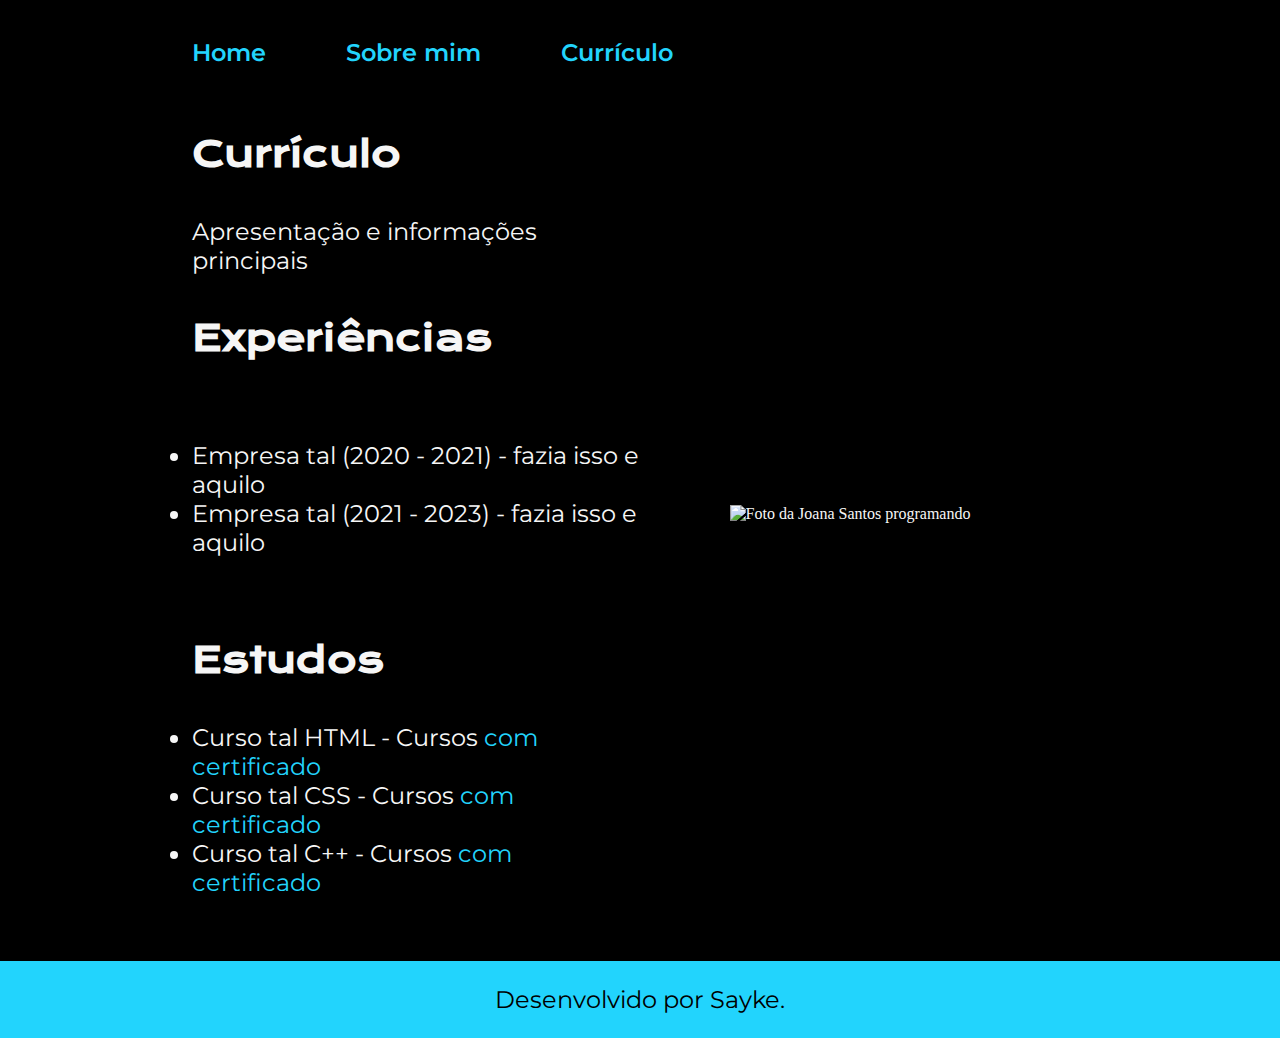
==== curriculo.html @ 381838b7 "Add files via upload" ====
<!DOCTYPE html>
<html lang="en">
<head>
    <meta charset="UTF-8">
    <meta http-equiv="X-UA-Compatible" content="IE=edge">
    <meta name="viewport" content="width=device-width, initial-scale=1.0">
    <link rel="stylesheet" href="./styles/style.css">
    <title>Currículo</title>
</head>
<body>
    <header class="cabecalho">
        <nav class="cabecalho__menu">
            <a href="index.html" class="cabecalho__menu__link">Home</a>
            <a href="about.html" class="cabecalho__menu__link">Sobre mim</a>
            <a href="curriculo.html" class="cabecalho__menu__link">Currículo</a>
        </nav>
    </header>
    <main class="apresentacao">
        <section class="apresentacao__conteudo">
            <h1 class="apresentacao__conteudo__titulo">Currículo</h1>
            <p class="apresentacao__conteudo__texto">
                Apresentação e informações principais
            </p>
            <h2 class="apresentacao__conteudo__titulo">Experiências</h2>
            <p class="apresentacao__conteudo__texto">
            <ul class="apresentacao__conteudo__texto">
                <li> Empresa tal (2020 - 2021) - fazia isso e aquilo </li>
                <li> Empresa tal (2021 - 2023) - fazia isso e aquilo </li>
            </ul>
            </p>
            <h2 class="apresentacao__conteudo__titulo">Estudos</h2>
            <div class="apresentacao__conteudo__texto">
            <ul class="apresentacao__conteudo__texto">
                <li>Curso tal HTML - Cursos <a href="linkdocertificado">com certificado</a> </li>
                <li>Curso tal CSS - Cursos <a href="linkdocertificado">com certificado</a></li>
                <li>Curso tal C++ - Cursos <a href="linkdocertificado">com certificado</a></li>
            </ul>
            </div>    
        </section>
        <img class="apresentacao__imagem" src="./assets/imagem.png" alt="Foto da Joana Santos programando">
    </main>
    <footer class="rodape">
        <p>Desenvolvido por Sayke.</p>
    </footer>
</body>
</html>
---- styles/style.css ----
@import url('https://fonts.googleapis.com/css2?family=Krona+One&family=Montserrat&display=swap');

:root {
    --cor-primaria: #000;
    --cor-segundaria: #F6F6F6;
    --cor-terciaria: #22D4FD;

    --font-primaria: 'Krona One', sans-serif;
    --font-secundaria: 'Montserrat', sans-serif;
}

* {
    margin: 0;
    padding: 0;
}

body {
    /* height: 100vh; */
    box-sizing: border-box;
    background-color: var(--cor-primaria);
    color: #F6F6F6;
}

.apresentacao__conteudo__texto a{
    text-decoration: none;
    color: var(--cor-terciaria);
}

.cabecalho {
    padding: 3% 0% 0% 15%;
}

.cabecalho__menu {
    display: flex;
    gap: 80px;
}

.cabecalho__menu__link {
    font-family: var(--font-secundaria);
    font-weight: 600;
    font-size: 1.5rem;
    color: var(--cor-terciaria);
    text-decoration: none;
}

.apresentacao {
    padding: 5% 15%;
    gap: 82px;
    display: flex;
    align-items: center;
    justify-content: space-between;
}

.apresentacao__conteudo {
    width: 50%;
    display: flex;
    flex-direction: column;
    gap: 40px;
}

.apresentacao__conteudo__titulo {
    font-size: 2.25rem;
    font-family: var(--font-primaria);
}

.titulo-destaque {
    color: var(--cor-terciaria);
}

.apresentacao__conteudo__texto {
    font-size: 1.5rem;
    font-family: var(--font-secundaria);
}

.apresentacao__links {
    display: flex;
    flex-direction: column;
    align-items: center;
    gap: 32px;
    justify-content: space-between;
}

.subtitulo {
    font-family: var(--font-primaria);
    font-weight: 400;
    font-size: 1.5rem;
}

.apresentacao__links__navegacao {
    /* background-color: #22D4FD; */
    display: flex;
    justify-content: center;
    gap: 16px;
    border:2px solid var(--cor-terciaria);
    width: 70%;
    border-radius: 8px;
    font-size: 1.5rem;
    text-align: center;
    padding: 21.5px 0;
    text-decoration: none;
    color: var(--cor-segundaria);
    font-weight: 600;
    font-family: var(--font-secundaria);
}

.apresentacao__links__navegacao:hover {
    background-color: #272727;
    font-size: 1.62rem;
}

.apresentacao__imagem {
    width: 40%;
}

.rodape {
    color: var(--cor-primaria);
    padding: 24px;
    text-align: center;
    font-family: var(--font-secundaria);
    font-size: 1.5rem;
    background-color: var(--cor-terciaria);
    font-weight: 400;
}

@media (max-width: 1200px) {
    
    .cabecalho {
        padding: 10%;
    }

    .cabecalho__menu {
        justify-content: center;
    }

    .apresentacao {
        flex-direction: column-reverse;
        padding: 5%;
    }

    .apresentacao__conteudo {
        width: auto;
    }
}
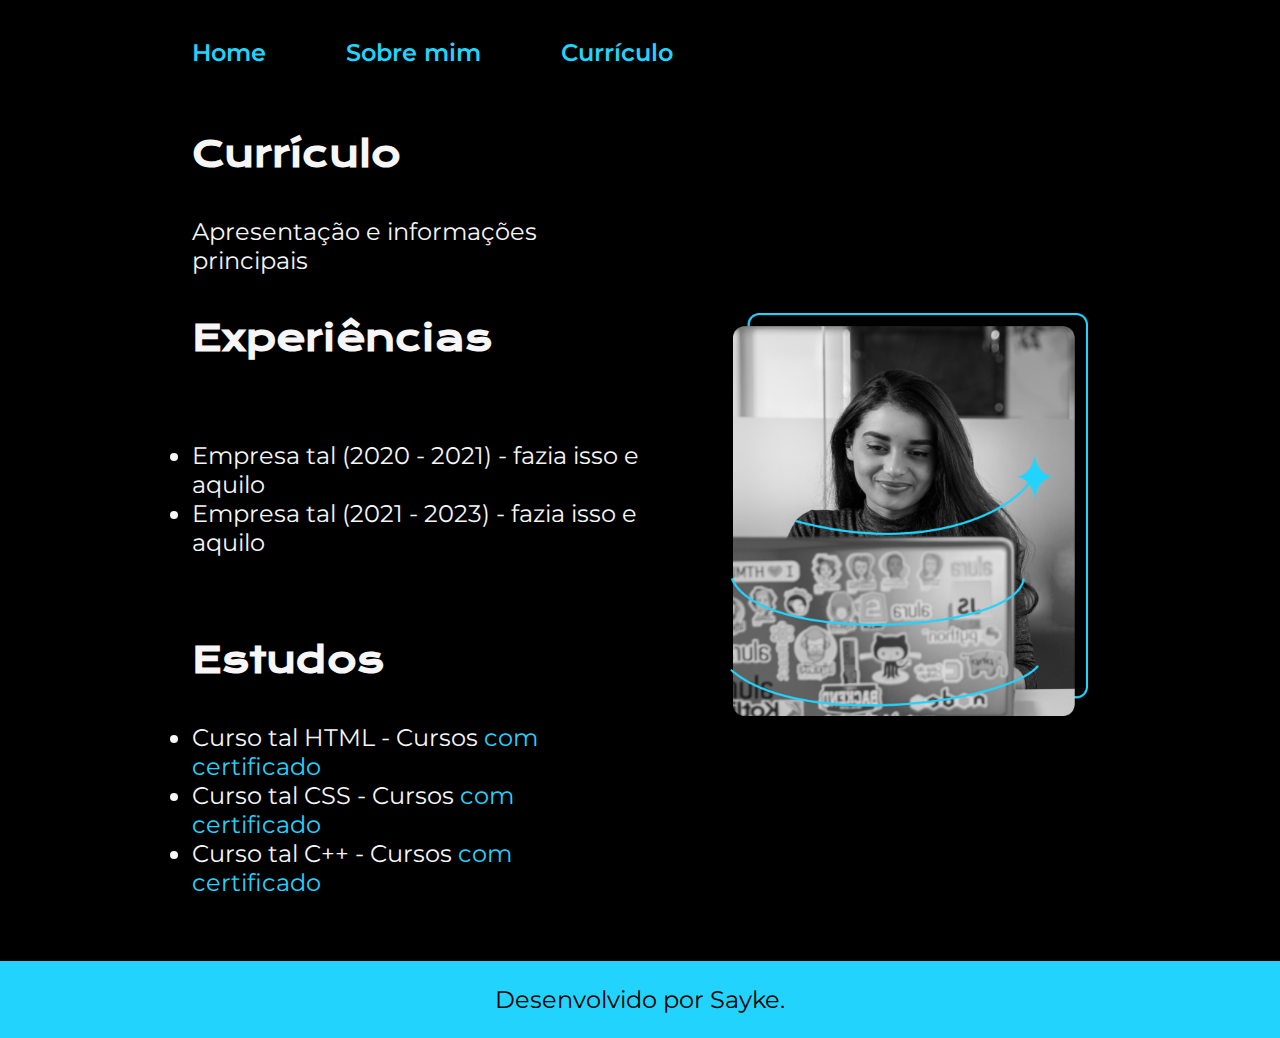
==== commit a309503d: "Update curriculo.html" ====
--- a/curriculo.html
+++ b/curriculo.html
@@ -37,10 +37,10 @@
             </ul>
             </div>    
         </section>
-        <img class="apresentacao__imagem" src="./assets/imagem.png" alt="Foto da Joana Santos programando">
+        <img class="apresentacao__imagem" src="./assets/Imagem.png" alt="Foto da Joana Santos programando">
     </main>
     <footer class="rodape">
         <p>Desenvolvido por Sayke.</p>
     </footer>
 </body>
-</html>+</html>
